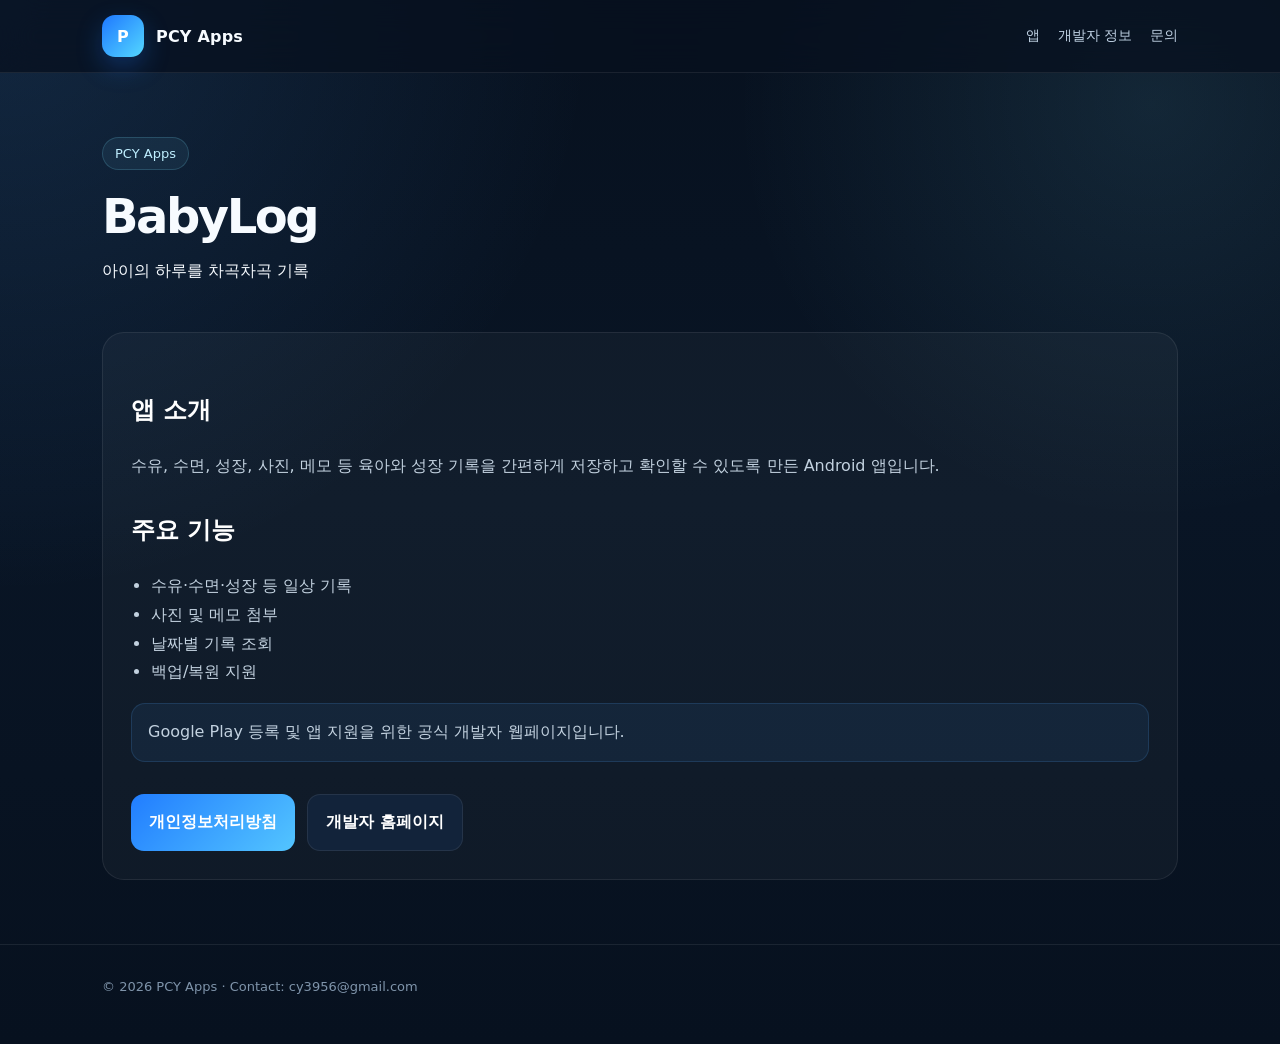
==== babylog/index.html @ 726199b4 "Add files via upload" ====
<!doctype html>
<html lang="ko">
<head>
<meta charset="utf-8">
<meta name="viewport" content="width=device-width,initial-scale=1">
<meta name="description" content="수유, 수면, 성장, 사진, 메모 등 육아와 성장 기록을 간편하게 저장하고 확인할 수 있도록 만든 Android 앱입니다.">
<title>BabyLog | PCY Apps</title>
<style>
:root{
  --bg:#07111f; --panel:#0f1c2e; --panel2:#13243a; --text:#f7fbff;
  --muted:#9db1c7; --line:rgba(255,255,255,.08); --accent:#52a7ff;
  --accent2:#7ce0ff; --ok:#76e3a5; --shadow:0 24px 60px rgba(0,0,0,.28);
}
*{box-sizing:border-box}
html{scroll-behavior:smooth}
body{
  margin:0; font-family:Inter, Pretendard, "Noto Sans KR", system-ui, -apple-system, BlinkMacSystemFont, "Segoe UI", sans-serif;
  color:var(--text); background:
    radial-gradient(circle at top left, rgba(82,167,255,.15), transparent 36%),
    radial-gradient(circle at 90% 10%, rgba(124,224,255,.10), transparent 28%),
    linear-gradient(180deg,#07111f,#091525 48%,#07111f);
  min-height:100vh;
}
a{color:inherit;text-decoration:none}
.wrap{max-width:1120px;margin:auto;padding:0 22px}
.nav{
  position:sticky;top:0;z-index:30;backdrop-filter:blur(18px);
  background:rgba(7,17,31,.76);border-bottom:1px solid var(--line)
}
.navin{height:72px;display:flex;align-items:center;justify-content:space-between;gap:20px}
.brand{display:flex;align-items:center;gap:12px;font-weight:800;letter-spacing:.2px}
.logo{
  width:42px;height:42px;border-radius:13px;display:grid;place-items:center;
  background:linear-gradient(135deg,#1e78ff,#54d7ff);box-shadow:0 10px 26px rgba(30,120,255,.28);
  font-weight:900;color:white
}
.navlinks{display:flex;gap:18px;color:#bed0e2;font-size:14px}
.hero{padding:92px 0 68px}
.badge{
  display:inline-flex;gap:8px;align-items:center;padding:8px 12px;border:1px solid rgba(124,224,255,.18);
  background:rgba(124,224,255,.07);border-radius:999px;color:#bfefff;font-size:13px
}
h1{font-size:clamp(42px,7vw,76px);line-height:1.02;margin:22px 0 20px;letter-spacing:-2.5px}
.hero p{max-width:720px;color:var(--muted);font-size:18px;line-height:1.75;margin:0}
.actions{display:flex;gap:12px;flex-wrap:wrap;margin-top:32px}
.btn{
  display:inline-flex;align-items:center;justify-content:center;padding:13px 18px;border-radius:13px;
  border:1px solid var(--line);background:#12233a;color:white;font-weight:700
}
.btn.primary{background:linear-gradient(135deg,#217dff,#53c5ff);border:none}
.section{padding:24px 0 72px}
.section h2{font-size:30px;margin:0 0 8px}
.section .lead{color:var(--muted);margin:0 0 24px}
.grid{display:grid;grid-template-columns:repeat(2,minmax(0,1fr));gap:18px}
.card{
  background:linear-gradient(180deg,rgba(19,36,58,.94),rgba(12,25,42,.94));
  border:1px solid var(--line);border-radius:22px;padding:24px;box-shadow:var(--shadow);
  transition:.22s ease;position:relative;overflow:hidden
}
.card:hover{transform:translateY(-4px);border-color:rgba(124,224,255,.28)}
.card::after{
  content:"";position:absolute;width:150px;height:150px;border-radius:50%;right:-60px;top:-60px;
  background:radial-gradient(circle,rgba(82,167,255,.18),transparent 68%)
}
.apphead{display:flex;gap:16px;align-items:center;margin-bottom:18px}
.appicon{
  width:66px;height:66px;border-radius:18px;display:grid;place-items:center;font-size:26px;font-weight:900;
  border:1px solid rgba(255,255,255,.1);box-shadow:inset 0 0 0 1px rgba(255,255,255,.03)
}
.appicon.field{background:linear-gradient(135deg,#193a75,#34a7ff)}
.appicon.baby{background:linear-gradient(135deg,#ff9ebe,#ffd0df)}
.appicon.pick{background:linear-gradient(135deg,#6237ff,#b85cff)}
.appicon.one{background:linear-gradient(135deg,#0d1727,#ffc83d);color:#101010}
.apptitle{font-size:23px;font-weight:850;margin:0}
.tag{color:#8ea8c0;font-size:13px;margin-top:5px}
.card p{color:#adc0d2;line-height:1.65;margin:0 0 18px}
.links{display:flex;gap:10px;flex-wrap:wrap}
.linkpill{
  padding:9px 12px;border-radius:11px;background:rgba(255,255,255,.055);
  border:1px solid var(--line);font-size:13px;color:#d8e7f4
}
.info{
  display:grid;grid-template-columns:1fr 1fr;gap:18px;
  background:rgba(255,255,255,.035);border:1px solid var(--line);border-radius:20px;padding:22px
}
.info h3{margin:0 0 7px;font-size:16px}
.info p{margin:0;color:var(--muted);line-height:1.6;font-size:14px}
footer{border-top:1px solid var(--line);padding:34px 0 50px;color:#7f94aa;font-size:13px}
.subhero{padding:64px 0 34px}
.subhero h1{font-size:48px}
.content{
  background:rgba(255,255,255,.035);border:1px solid var(--line);border-radius:22px;padding:28px;
  line-height:1.8;color:#c2d1df;margin-bottom:64px
}
.content h2,.content h3{color:white;margin-top:28px}
.content ul{padding-left:20px}
.notice{background:rgba(82,167,255,.08);border:1px solid rgba(82,167,255,.16);padding:14px 16px;border-radius:14px}
@media (max-width:760px){
  .navlinks{display:none}.hero{padding-top:64px}.grid,.info{grid-template-columns:1fr}
  h1{letter-spacing:-1.5px}.subhero h1{font-size:38px}
}
</style>

</head>
<body>
<nav class="nav">
  <div class="wrap navin">
    <a class="brand" href="/"><div class="logo">P</div><div>PCY Apps</div></a>
    <div class="navlinks">
      <a href="/#apps">앱</a>
      <a href="/#about">개발자 정보</a>
      <a href="mailto:cy3956@gmail.com">문의</a>
    </div>
  </div>
</nav>

    <header class="subhero">
      <div class="wrap">
        <div class="badge">PCY Apps</div>
        <h1>BabyLog</h1>
        <p>아이의 하루를 차곡차곡 기록</p>
      </div>
    </header>
    <main class="wrap">
      <section class="content">
        <h2>앱 소개</h2>
        <p>수유, 수면, 성장, 사진, 메모 등 육아와 성장 기록을 간편하게 저장하고 확인할 수 있도록 만든 Android 앱입니다.</p>
        <h2>주요 기능</h2>
        <ul><li>수유·수면·성장 등 일상 기록</li><li>사진 및 메모 첨부</li><li>날짜별 기록 조회</li><li>백업/복원 지원</li></ul>
        <div class="notice">Google Play 등록 및 앱 지원을 위한 공식 개발자 웹페이지입니다.</div>
        <div class="actions">
          <a class="btn primary" href="/babylog/privacy.html">개인정보처리방침</a>
          <a class="btn" href="/">개발자 홈페이지</a>
        </div>
      </section>
    </main>
    
<footer>
  <div class="wrap">© 2026 PCY Apps · Contact: <a href="mailto:cy3956@gmail.com">cy3956@gmail.com</a></div>
</footer>
</body>
</html>
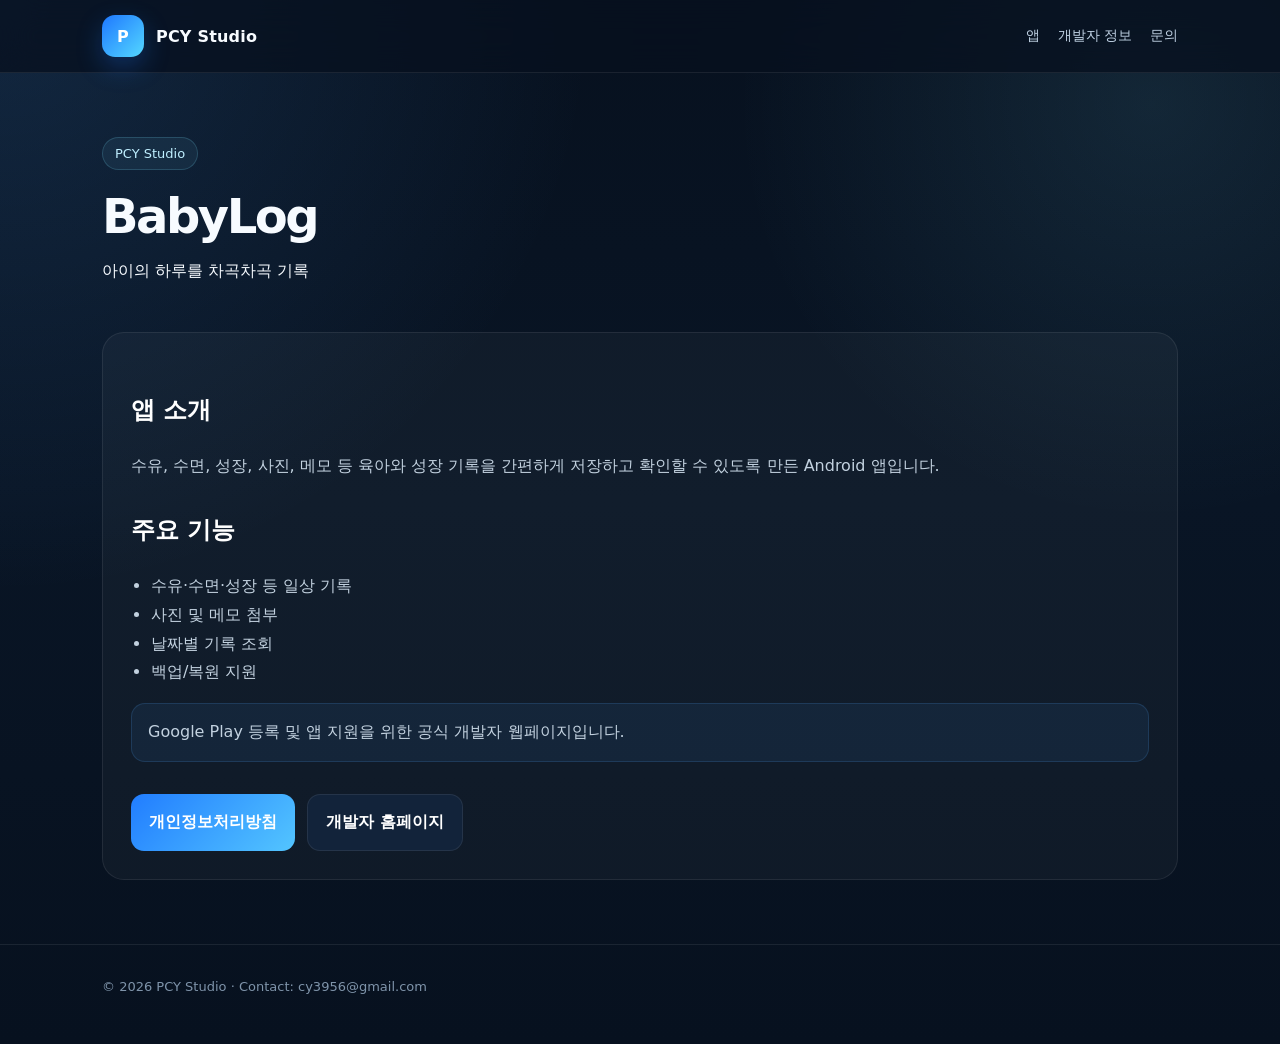
==== commit 41a7aa9d: "Add files via upload" ====
--- a/babylog/index.html
+++ b/babylog/index.html
@@ -4,7 +4,7 @@
 <meta charset="utf-8">
 <meta name="viewport" content="width=device-width,initial-scale=1">
 <meta name="description" content="수유, 수면, 성장, 사진, 메모 등 육아와 성장 기록을 간편하게 저장하고 확인할 수 있도록 만든 Android 앱입니다.">
-<title>BabyLog | PCY Apps</title>
+<title>BabyLog | PCY Studio</title>
 <style>
 :root{
   --bg:#07111f; --panel:#0f1c2e; --panel2:#13243a; --text:#f7fbff;
@@ -105,7 +105,7 @@
 <body>
 <nav class="nav">
   <div class="wrap navin">
-    <a class="brand" href="/"><div class="logo">P</div><div>PCY Apps</div></a>
+    <a class="brand" href="/"><div class="logo">P</div><div>PCY Studio</div></a>
     <div class="navlinks">
       <a href="/#apps">앱</a>
       <a href="/#about">개발자 정보</a>
@@ -116,7 +116,7 @@
 
     <header class="subhero">
       <div class="wrap">
-        <div class="badge">PCY Apps</div>
+        <div class="badge">PCY Studio</div>
         <h1>BabyLog</h1>
         <p>아이의 하루를 차곡차곡 기록</p>
       </div>
@@ -136,7 +136,7 @@
     </main>
     
 <footer>
-  <div class="wrap">© 2026 PCY Apps · Contact: <a href="mailto:cy3956@gmail.com">cy3956@gmail.com</a></div>
+  <div class="wrap">© 2026 PCY Studio · Contact: <a href="mailto:cy3956@gmail.com">cy3956@gmail.com</a></div>
 </footer>
 </body>
 </html>
